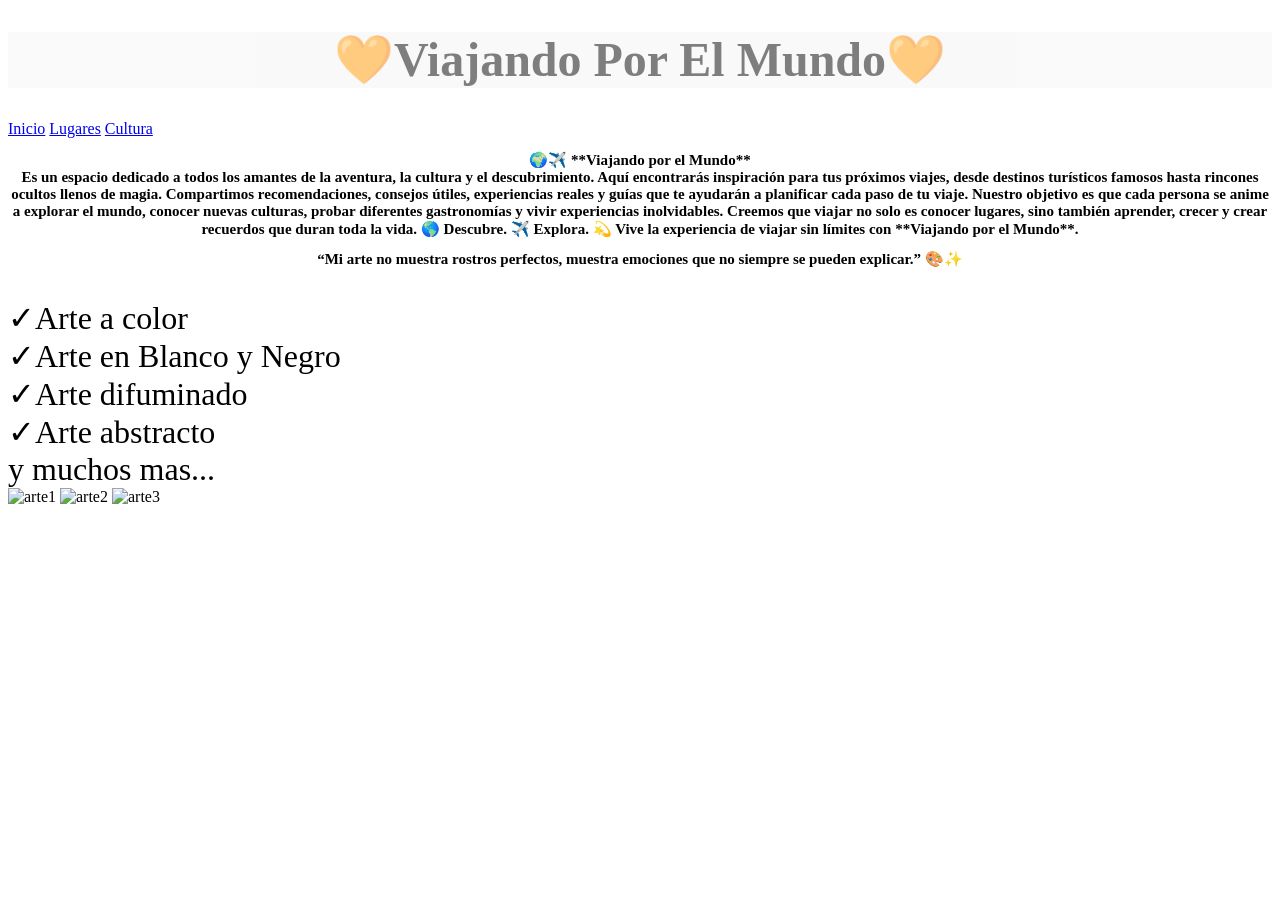
==== index.html @ dea29989 "se añadio la info al inicio" ====
<!DOCTYPE html>
<html lang="en">
<head>
    <meta charset="UTF-8">
    <meta name="viewport" content="width=device-width, initial-scale=1.0">
    <title>Document</title>
</head>
<body>
    <!DOCTYPE html>
<html lang="es">
<head>
    <meta charset="UTF-8">
    <title>inicio</title>
    <link rel="stylesheet" href="styles.css">
</head>
<body>

<header id="encabezado">
    <h1 class="titulo">🧡Viajando Por El Mundo🧡</h1>
    <nav>
    <a href="index.html">Inicio</a>
    <a href="lugares.html">Lugares</a>
    <a href="cultura.html">Cultura</a>
    </nav>
</header>

<section class="portada">
    <h2>🌍✈️ **Viajando por el Mundo**
<br>
Es un espacio dedicado a todos los amantes de la aventura, la cultura y el descubrimiento. Aquí encontrarás inspiración para tus próximos viajes, desde destinos turísticos famosos hasta rincones ocultos llenos de magia. Compartimos recomendaciones, consejos útiles, experiencias reales y guías que te ayudarán a planificar cada paso de tu viaje.

Nuestro objetivo es que cada persona se anime a explorar el mundo, conocer nuevas culturas, probar diferentes gastronomías y vivir experiencias inolvidables. Creemos que viajar no solo es conocer lugares, sino también aprender, crecer y crear recuerdos que duran toda la vida.

🌎 Descubre.
✈️ Explora.
💫 Vive la experiencia de viajar sin límites con **Viajando por el Mundo**.
</h2>
</section>

<section class="galeria">
    <h2> “Mi arte no muestra rostros perfectos, muestra emociones que no siempre se pueden explicar.” 🎨✨</h2>
    <br>
    <li>✓Arte a color</li>
    <li>✓Arte en Blanco y Negro</li>
    <li>✓Arte difuminado</li>
    <li>✓Arte abstracto</li>
    <li>y muchos mas...</li>
    <div class="imagenes">
        <img src="ex.jpg" alt="arte1">
        <img src="ni.jpg" alt="arte2">
        <img src="van.jpg" alt="arte3">
    </div>
</section>
</body>
</html>
</body>
</html>
---- styles.css ----
body{
    background: linear-gradient(to right, rgb(51, 230, 237), rgb(12, 26, 135), rgb(16, 131, 115));
    background-image: url(azu.jpg);
    background-position: center;
    background-repeat: no-repeat;
    background-size: cover;
    background-attachment: fixed;
}
h1{
    background-color: whitesmoke;
    opacity: 0.5;
    text-align: center;
    font-size: 48px;
    font-weight: bold;
}

.barra-nav{
    width: 100%;
    height: 7vh;
    background-color: rgb(29, 26, 25);
}
ul{
    display: flex;
    width: 90%;
    justify-content: space-between;

}

li{
    font-size: 32px;
    list-style: none;
}
ul li a{
    color: rgb(11, 10, 10);
    text-decoration: none;
}

li a:hover{
    background-color: rgb(52, 167, 220);
    padding: 5px;
    border-radius: 30%;
}

.busqueda{
    display: flex;
    width: 10%;
    background-color: rgb(254, 254, 254);
    height: 3vh;
    border-radius: 25px;
}

input{
    display: inline-block;
    width: 100%;
    height: 100%;
    outline: none;
    border: none;
    background-color: transparent;
}

h2 {
    color: rgb(0, 0, 0);
    text-align: center;
    font-size: 15px;
}

h3 {
color: white;
text-align: center;
font-size: 25px;
}

h3{
    color: white;
text-align: center;
font-size: 25px;
}
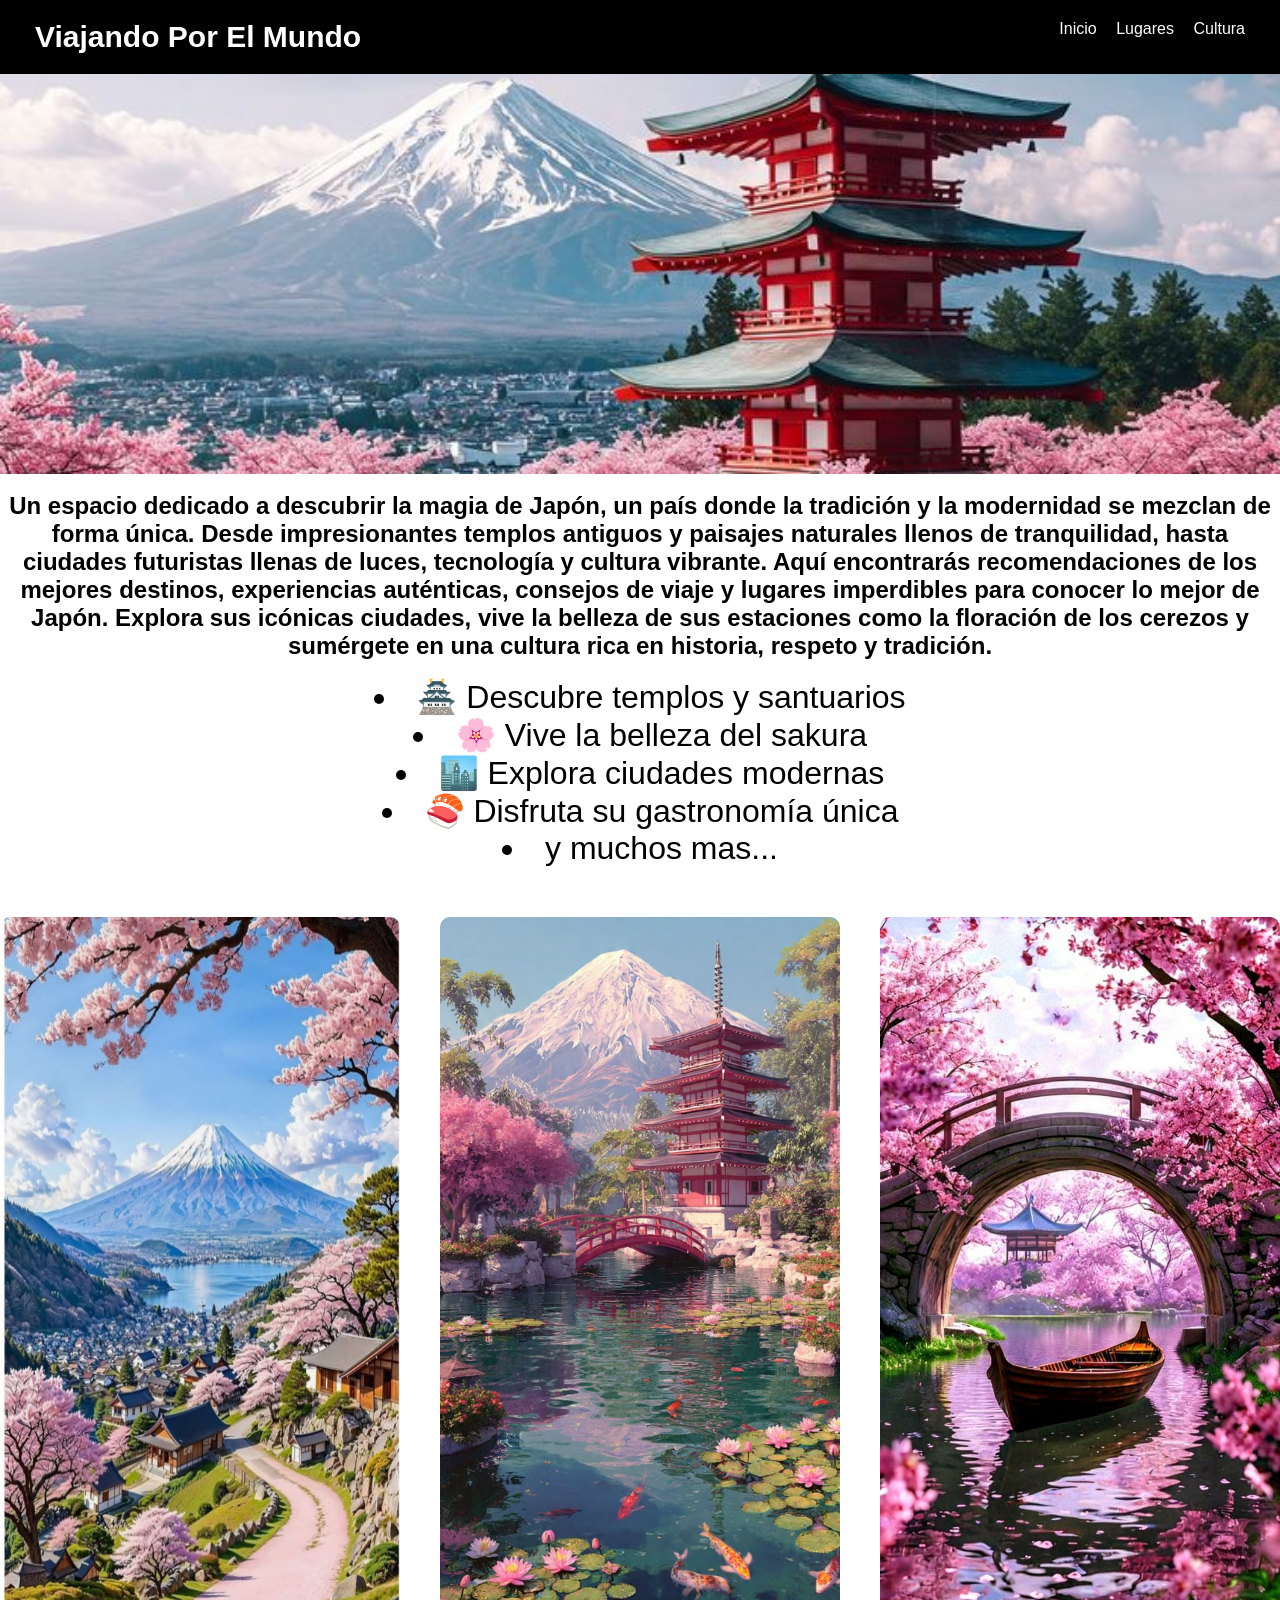
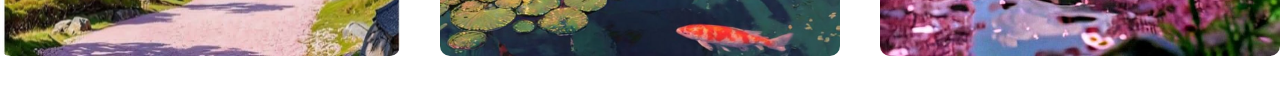
==== commit d18531b1: "se agregaron las imagenes" ====
--- a/index.html
+++ b/index.html
@@ -16,7 +16,7 @@
 <body>
 
 <header id="encabezado">
-    <h1 class="titulo">🧡Viajando Por El Mundo🧡</h1>
+    <h1 class="titulo">Viajando Por El Mundo</h1>
     <nav>
     <a href="index.html">Inicio</a>
     <a href="lugares.html">Lugares</a>
@@ -25,30 +25,23 @@
 </header>
 
 <section class="portada">
-    <h2>🌍✈️ **Viajando por el Mundo**
+
+</section>
 <br>
-Es un espacio dedicado a todos los amantes de la aventura, la cultura y el descubrimiento. Aquí encontrarás inspiración para tus próximos viajes, desde destinos turísticos famosos hasta rincones ocultos llenos de magia. Compartimos recomendaciones, consejos útiles, experiencias reales y guías que te ayudarán a planificar cada paso de tu viaje.
-
-Nuestro objetivo es que cada persona se anime a explorar el mundo, conocer nuevas culturas, probar diferentes gastronomías y vivir experiencias inolvidables. Creemos que viajar no solo es conocer lugares, sino también aprender, crecer y crear recuerdos que duran toda la vida.
-
-🌎 Descubre.
-✈️ Explora.
-💫 Vive la experiencia de viajar sin límites con **Viajando por el Mundo**.
+<section class="galeria">
+    <h2> Un espacio dedicado a descubrir la magia de Japón, un país donde la tradición y la modernidad se mezclan de forma única. Desde impresionantes templos antiguos y paisajes naturales llenos de tranquilidad, hasta ciudades futuristas llenas de luces, tecnología y cultura vibrante.
+Aquí encontrarás recomendaciones de los mejores destinos, experiencias auténticas, consejos de viaje y lugares imperdibles para conocer lo mejor de Japón. Explora sus icónicas ciudades, vive la belleza de sus estaciones como la floración de los cerezos y sumérgete en una cultura rica en historia, respeto y tradición.
 </h2>
-</section>
-
-<section class="galeria">
-    <h2> “Mi arte no muestra rostros perfectos, muestra emociones que no siempre se pueden explicar.” 🎨✨</h2>
     <br>
-    <li>✓Arte a color</li>
-    <li>✓Arte en Blanco y Negro</li>
-    <li>✓Arte difuminado</li>
-    <li>✓Arte abstracto</li>
+    <li>🏯 Descubre templos y santuarios</li>
+    <li>🌸 Vive la belleza del sakura</li>
+    <li>🏙️ Explora ciudades modernas</li>
+    <li>🍣 Disfruta su gastronomía única</li>
     <li>y muchos mas...</li>
     <div class="imagenes">
-        <img src="ex.jpg" alt="arte1">
-        <img src="ni.jpg" alt="arte2">
-        <img src="van.jpg" alt="arte3">
+        <img src="japon1.jpg" alt="arte1">
+        <img src="japan 2.jpg" alt="arte2">
+        <img src="japon.jpg" alt="arte3">
     </div>
 </section>
 </body>
--- a/styles.css
+++ b/styles.css
@@ -1,77 +1,113 @@
-body{
-    background: linear-gradient(to right, rgb(51, 230, 237), rgb(12, 26, 135), rgb(16, 131, 115));
-    background-image: url(azu.jpg);
-    background-position: center;
-    background-repeat: no-repeat;
-    background-size: cover;
-    background-attachment: fixed;
-}
-h1{
-    background-color: whitesmoke;
-    opacity: 0.5;
-    text-align: center;
-    font-size: 48px;
-    font-weight: bold;
+
+/* 1. SELECTOR UNIVERSAL */
+* {
+    margin: 0;
+    padding: 0;
+    box-sizing: border-box;
 }
 
-.barra-nav{
-    width: 100%;
-    height: 7vh;
-    background-color: rgb(29, 26, 25);
+/* 2. SELECTOR DE ETIQUETA */
+body {
+    font-family: Arial, sans-serif;
 }
-ul{
+
+/* HEADER */
+#encabezado { /* 3. SELECTOR ID */
+    background: rgb(0, 0, 0);
+    color: white;
     display: flex;
-    width: 90%;
     justify-content: space-between;
+    padding: 20px 35px;
+}
 
+/* 4. SELECTOR DE CLASE */
+.titulo {
+    font-size: 30px;
+    text-align: center;
+}
+
+/* enlaces */
+nav a {
+    color: white;
+    margin-left: 15px;
+    text-decoration: none;
+}
+
+/* 5. PSEUDOCLASE */
+nav a:hover {
+    color: yellow;
+}
+
+/* PORTADA con imagen de fondo */
+.portada {
+    background-image: url("japan.jpg");
+    background-size: cover;
+    background-position: center;
+    color: white;
+    text-align: center;
+    padding: 200px 40px;
+}
+
+/* botón */
+.btn {
+    padding: 10px 20px;
+    border: none;
+    background: orange;
+    cursor: pointer;
+}
+
+/* pseudoclase */
+.btn:hover {
+    background: red;
+}
+
+/* GALERÍA */
+.imagenes {
+    display: flex;
+    justify-content: center;
+    gap: 40px;
+    padding: 50px;
+}
+
+.imagenes img {
+    width: 400px;
+    border-radius: 10px;
+}
+
+/* 6. SELECTOR DE ATRIBUTO */
+input[type="text"] {
+    border: 2px solid rgb(0, 0, 0);
+    padding: 5px;
+    margin: 20px;
+}
+
+/* 7. PSEUDOELEMENTO */
+.descripcion::first-letter {
+    font-size: 50px;
+    color: yellow;
+}
+
+/* FOOTER */
+footer {
+    background: rgb(0, 0, 0);
+    color: rgb(255, 251, 251);
+    text-align: center;
+    padding: 10px;
+}
+h1 {
+    font-size: 200%;
+    text-align: center;
+    color: rgb(255, 255, 255);
+    
 }
 
 li{
-    font-size: 32px;
-    list-style: none;
-}
-ul li a{
-    color: rgb(11, 10, 10);
-    text-decoration: none;
+    text-align: center;
+    font-size: 200%; 
+    color: rgb(0, 0, 0);
 }
 
-li a:hover{
-    background-color: rgb(52, 167, 220);
-    padding: 5px;
-    border-radius: 30%;
-}
-
-.busqueda{
-    display: flex;
-    width: 10%;
-    background-color: rgb(254, 254, 254);
-    height: 3vh;
-    border-radius: 25px;
-}
-
-input{
-    display: inline-block;
-    width: 100%;
-    height: 100%;
-    outline: none;
-    border: none;
-    background-color: transparent;
-}
-
-h2 {
+h2{
     color: rgb(0, 0, 0);
     text-align: center;
-    font-size: 15px;
-}
-
-h3 {
-color: white;
-text-align: center;
-font-size: 25px;
-}
-
-h3{
-    color: white;
-text-align: center;
-font-size: 25px;
 }
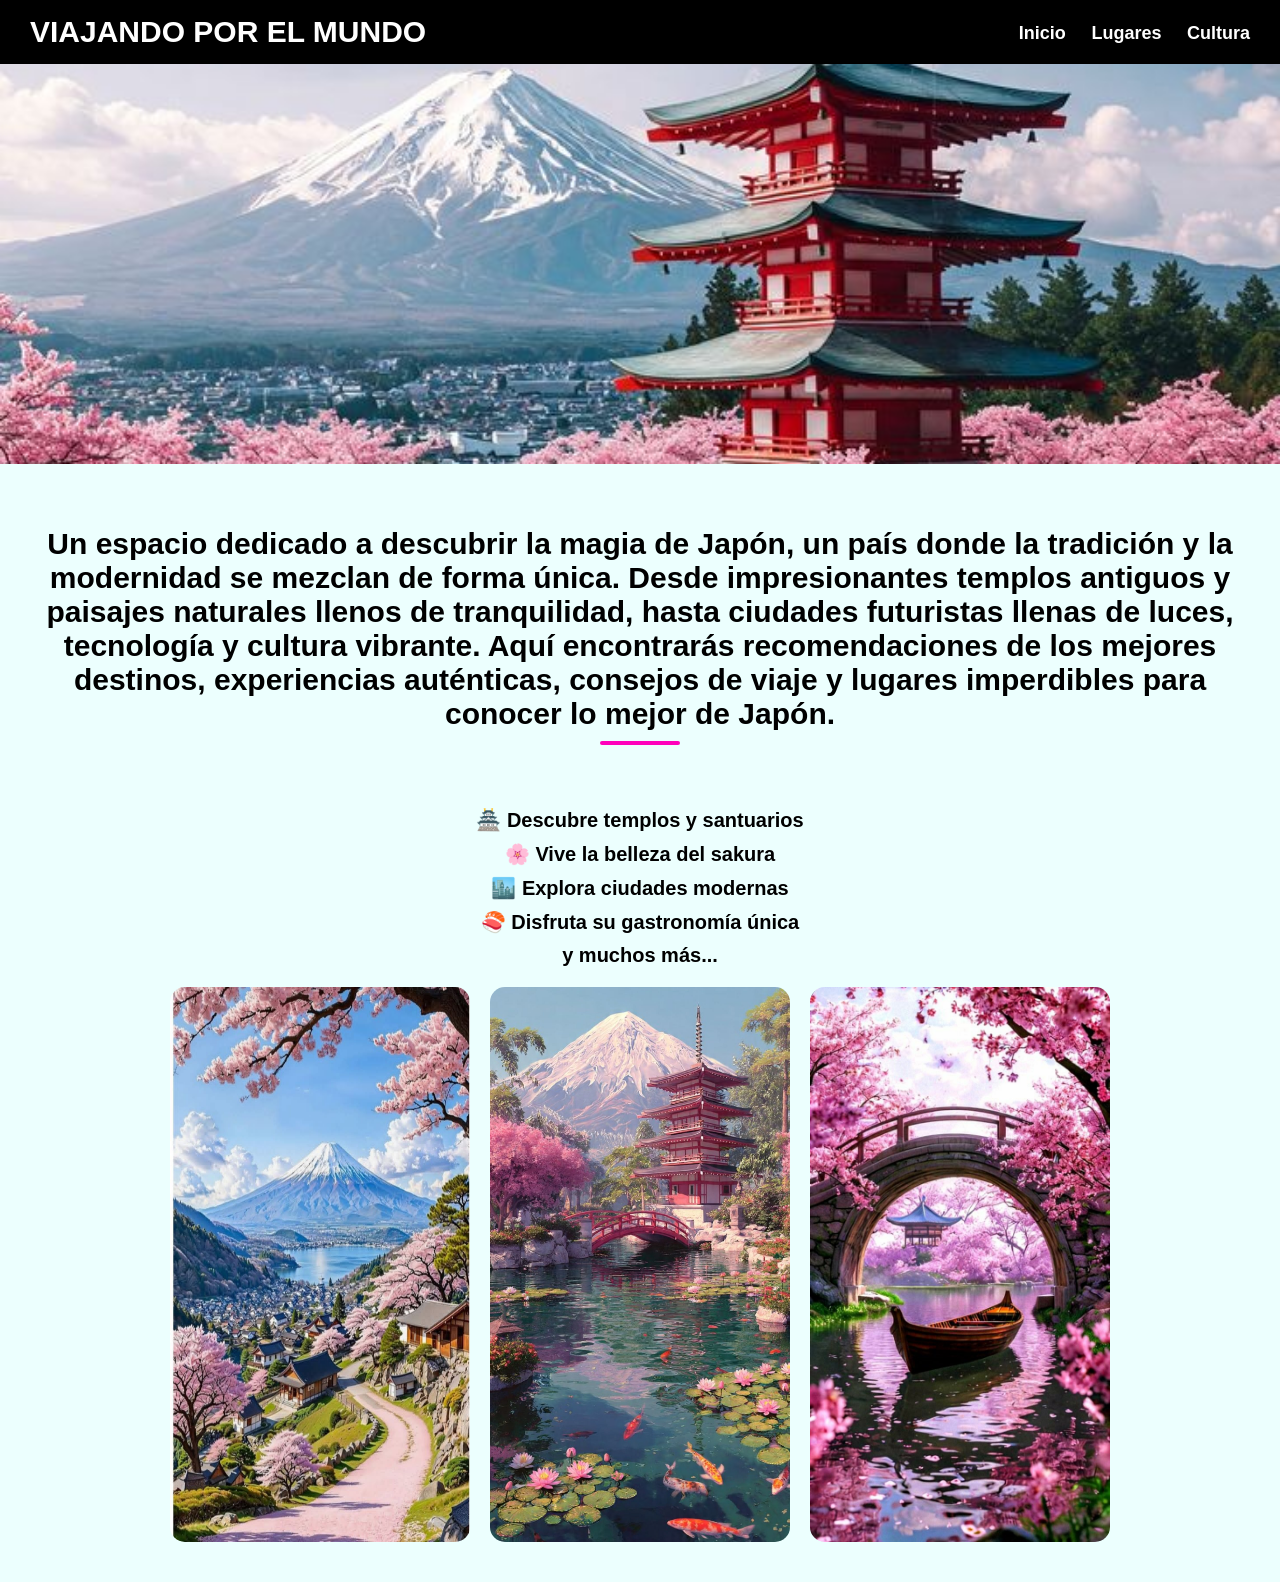
==== commit 20a321eb: "se finalizo el apartado de lugares" ====
--- a/index.html
+++ b/index.html
@@ -1,50 +1,50 @@
 <!DOCTYPE html>
-<html lang="en">
+<html lang="es">
 <head>
     <meta charset="UTF-8">
     <meta name="viewport" content="width=device-width, initial-scale=1.0">
-    <title>Document</title>
-</head>
-<body>
-    <!DOCTYPE html>
-<html lang="es">
-<head>
-    <meta charset="UTF-8">
-    <title>inicio</title>
+    <title>Inicio</title>
     <link rel="stylesheet" href="styles.css">
 </head>
+
 <body>
 
 <header id="encabezado">
-    <h1 class="titulo">Viajando Por El Mundo</h1>
+    <h1 class="titulo">VIAJANDO POR EL MUNDO</h1>
     <nav>
-    <a href="index.html">Inicio</a>
-    <a href="lugares.html">Lugares</a>
-    <a href="cultura.html">Cultura</a>
+        <a href="index.html">Inicio</a>
+        <a href="lugares.html">Lugares</a>
+        <a href="cultura.html">Cultura</a>
     </nav>
 </header>
 
 <section class="portada">
+</section>
 
-</section>
 <br>
+
 <section class="galeria">
-    <h2> Un espacio dedicado a descubrir la magia de Japón, un país donde la tradición y la modernidad se mezclan de forma única. Desde impresionantes templos antiguos y paisajes naturales llenos de tranquilidad, hasta ciudades futuristas llenas de luces, tecnología y cultura vibrante.
-Aquí encontrarás recomendaciones de los mejores destinos, experiencias auténticas, consejos de viaje y lugares imperdibles para conocer lo mejor de Japón. Explora sus icónicas ciudades, vive la belleza de sus estaciones como la floración de los cerezos y sumérgete en una cultura rica en historia, respeto y tradición.
-</h2>
+    <h2>
+        Un espacio dedicado a descubrir la magia de Japón, un país donde la tradición y la modernidad se mezclan de forma única. Desde impresionantes templos antiguos y paisajes naturales llenos de tranquilidad, hasta ciudades futuristas llenas de luces, tecnología y cultura vibrante.
+        Aquí encontrarás recomendaciones de los mejores destinos, experiencias auténticas, consejos de viaje y lugares imperdibles para conocer lo mejor de Japón.
+    </h2>
+
     <br>
-    <li>🏯 Descubre templos y santuarios</li>
-    <li>🌸 Vive la belleza del sakura</li>
-    <li>🏙️ Explora ciudades modernas</li>
-    <li>🍣 Disfruta su gastronomía única</li>
-    <li>y muchos mas...</li>
+
+    <ul>
+        <li>🏯 Descubre templos y santuarios</li>
+        <li>🌸 Vive la belleza del sakura</li>
+        <li>🏙️ Explora ciudades modernas</li>
+        <li>🍣 Disfruta su gastronomía única</li>
+        <li>y muchos más...</li>
+    </ul>
+
     <div class="imagenes">
         <img src="japon1.jpg" alt="arte1">
         <img src="japan 2.jpg" alt="arte2">
         <img src="japon.jpg" alt="arte3">
     </div>
 </section>
-</body>
-</html>
+
 </body>
 </html>
--- a/styles.css
+++ b/styles.css
@@ -1,113 +1,106 @@
-
-/* 1. SELECTOR UNIVERSAL */
+/* SELECTOR UNIVERSAL */
 * {
     margin: 0;
     padding: 0;
     box-sizing: border-box;
 }
 
-/* 2. SELECTOR DE ETIQUETA */
+/* BODY */
 body {
+    background-color: rgb(236, 255, 254);
+    text-align: center;
+    font-size: 20px;
+    font-weight: bold;
     font-family: Arial, sans-serif;
 }
 
-/* HEADER */
-#encabezado { /* 3. SELECTOR ID */
-    background: rgb(0, 0, 0);
+/* ENCABEZADO */
+#encabezado {
+    background: black;
     color: white;
     display: flex;
     justify-content: space-between;
-    padding: 20px 35px;
+    align-items: center;
+    padding: 15px 30px;
 }
 
-/* 4. SELECTOR DE CLASE */
+/* TITULO */
 .titulo {
     font-size: 30px;
-    text-align: center;
+    color: white;
 }
 
-/* enlaces */
+/* BOTONES */
 nav a {
     color: white;
-    margin-left: 15px;
+    margin-left: 20px;
     text-decoration: none;
+    font-size: 18px;
+    transition: 0.3s;
 }
 
-/* 5. PSEUDOCLASE */
+/* HOVER */
 nav a:hover {
-    color: yellow;
+    color: rgb(255, 0, 187);
 }
 
-/* PORTADA con imagen de fondo */
+/* PORTADA */
 .portada {
     background-image: url("japan.jpg");
     background-size: cover;
     background-position: center;
-    color: white;
-    text-align: center;
     padding: 200px 40px;
 }
 
-/* botón */
-.btn {
-    padding: 10px 20px;
-    border: none;
-    background: orange;
-    cursor: pointer;
+/* GALERIA */
+.galeria {
+    padding: 40px;
 }
 
-/* pseudoclase */
-.btn:hover {
-    background: red;
+/* H2 MEJORADO */
+.galeria h2 {
+    margin-bottom: 30px;
+    font-size: 30px;
+    color: black;
+    text-align: center;
+    position: relative;
 }
 
-/* GALERÍA */
+/* LINEA DECORATIVA */
+.galeria h2::after {
+    content: "";
+    width: 80px;
+    height: 4px;
+    background: rgb(255, 0, 187);
+    display: block;
+    margin: 10px auto 0;
+    border-radius: 10px;
+}
+
+/* LISTA */
+ul {
+    list-style: none;
+    margin-bottom: 20px;
+}
+
+li {
+    margin: 10px 0;
+}
+
+/* IMAGENES */
 .imagenes {
     display: flex;
     justify-content: center;
-    gap: 40px;
-    padding: 50px;
+    gap: 20px;
+    flex-wrap: wrap;
 }
 
 .imagenes img {
-    width: 400px;
-    border-radius: 10px;
+    width: 300px;
+    border-radius: 15px;
 }
 
-/* 6. SELECTOR DE ATRIBUTO */
-input[type="text"] {
-    border: 2px solid rgb(0, 0, 0);
-    padding: 5px;
-    margin: 20px;
-}
-
-/* 7. PSEUDOELEMENTO */
-.descripcion::first-letter {
-    font-size: 50px;
-    color: yellow;
-}
-
-/* FOOTER */
-footer {
-    background: rgb(0, 0, 0);
-    color: rgb(255, 251, 251);
-    text-align: center;
-    padding: 10px;
-}
+/* ARREGLAR H1 */
 h1 {
-    font-size: 200%;
-    text-align: center;
-    color: rgb(255, 255, 255);
-    
-}
-
-li{
-    text-align: center;
-    font-size: 200%; 
-    color: rgb(0, 0, 0);
-}
-
-h2{
-    color: rgb(0, 0, 0);
-    text-align: center;
+    margin: 0;
 }
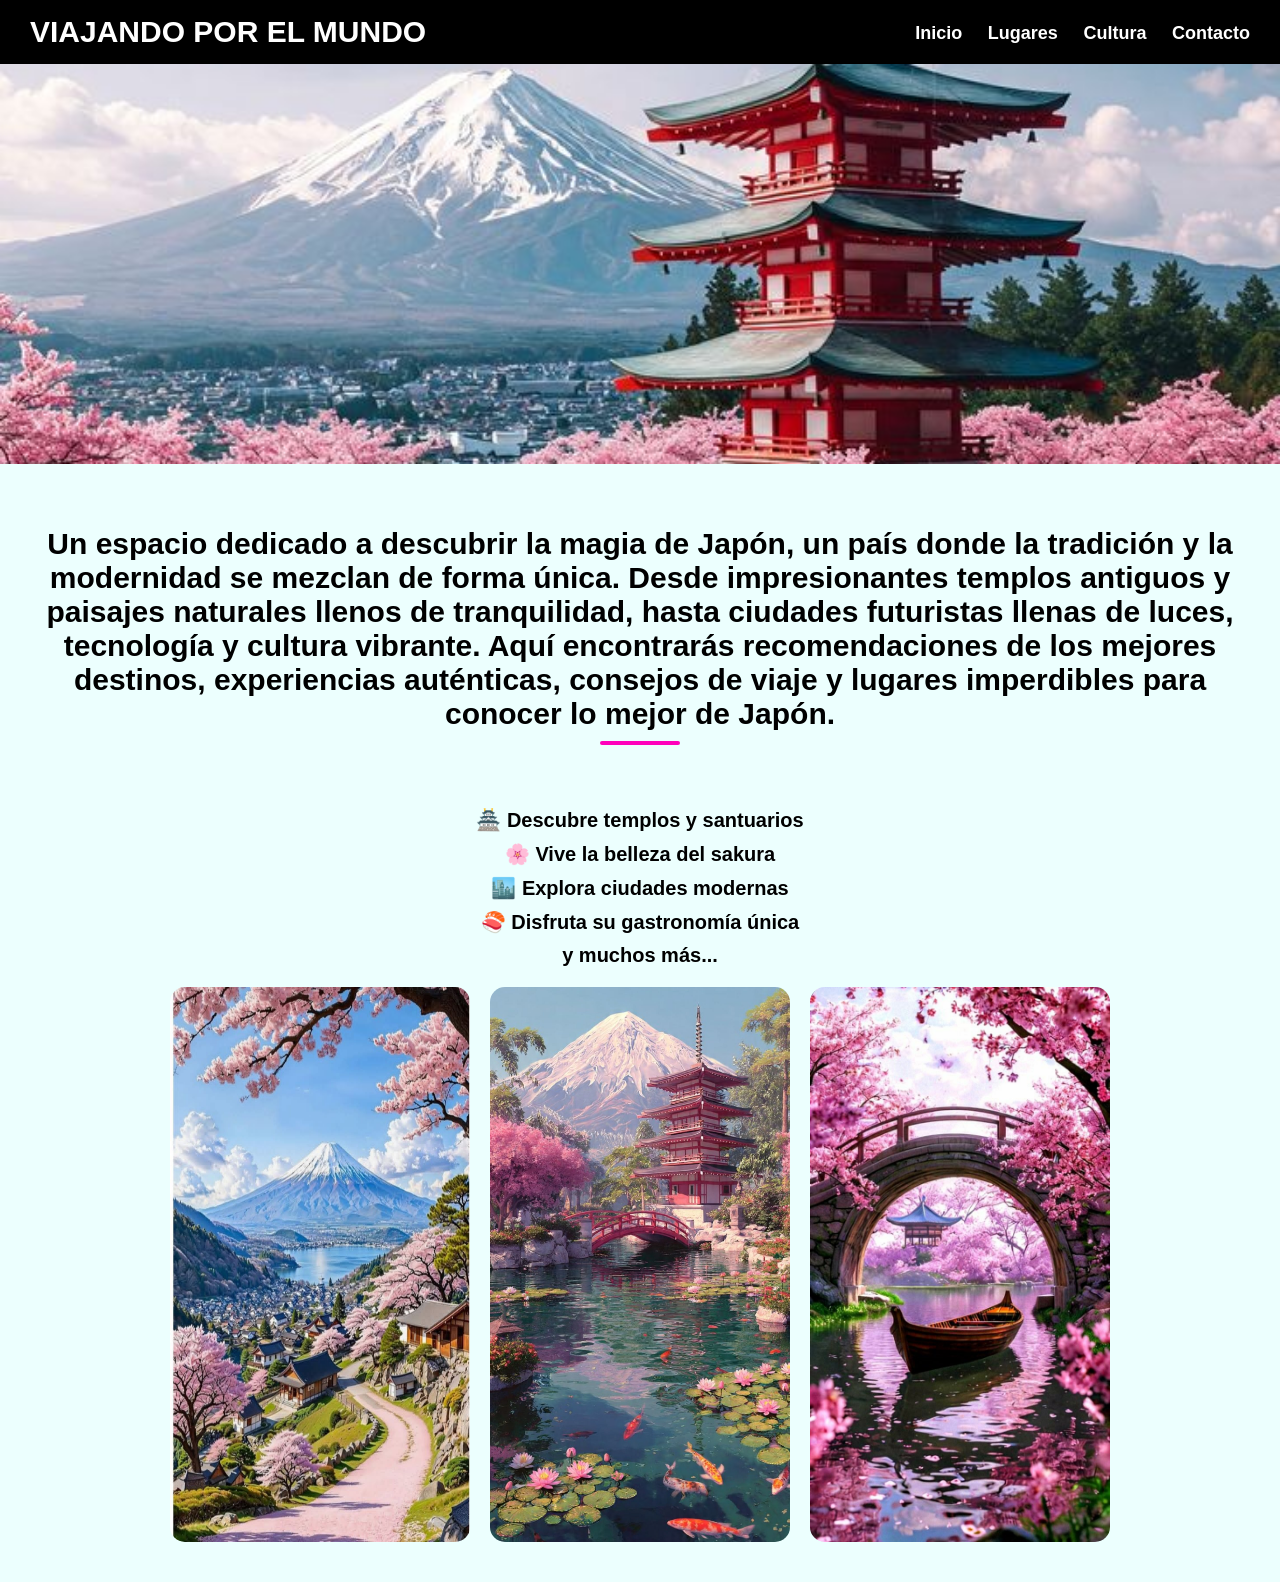
==== commit 4ca1fc81: "se agrego el apartado de contactos" ====
--- a/index.html
+++ b/index.html
@@ -15,6 +15,7 @@
         <a href="index.html">Inicio</a>
         <a href="lugares.html">Lugares</a>
         <a href="cultura.html">Cultura</a>
+           <a href="contacto.html">Contacto</a>
     </nav>
 </header>
 
